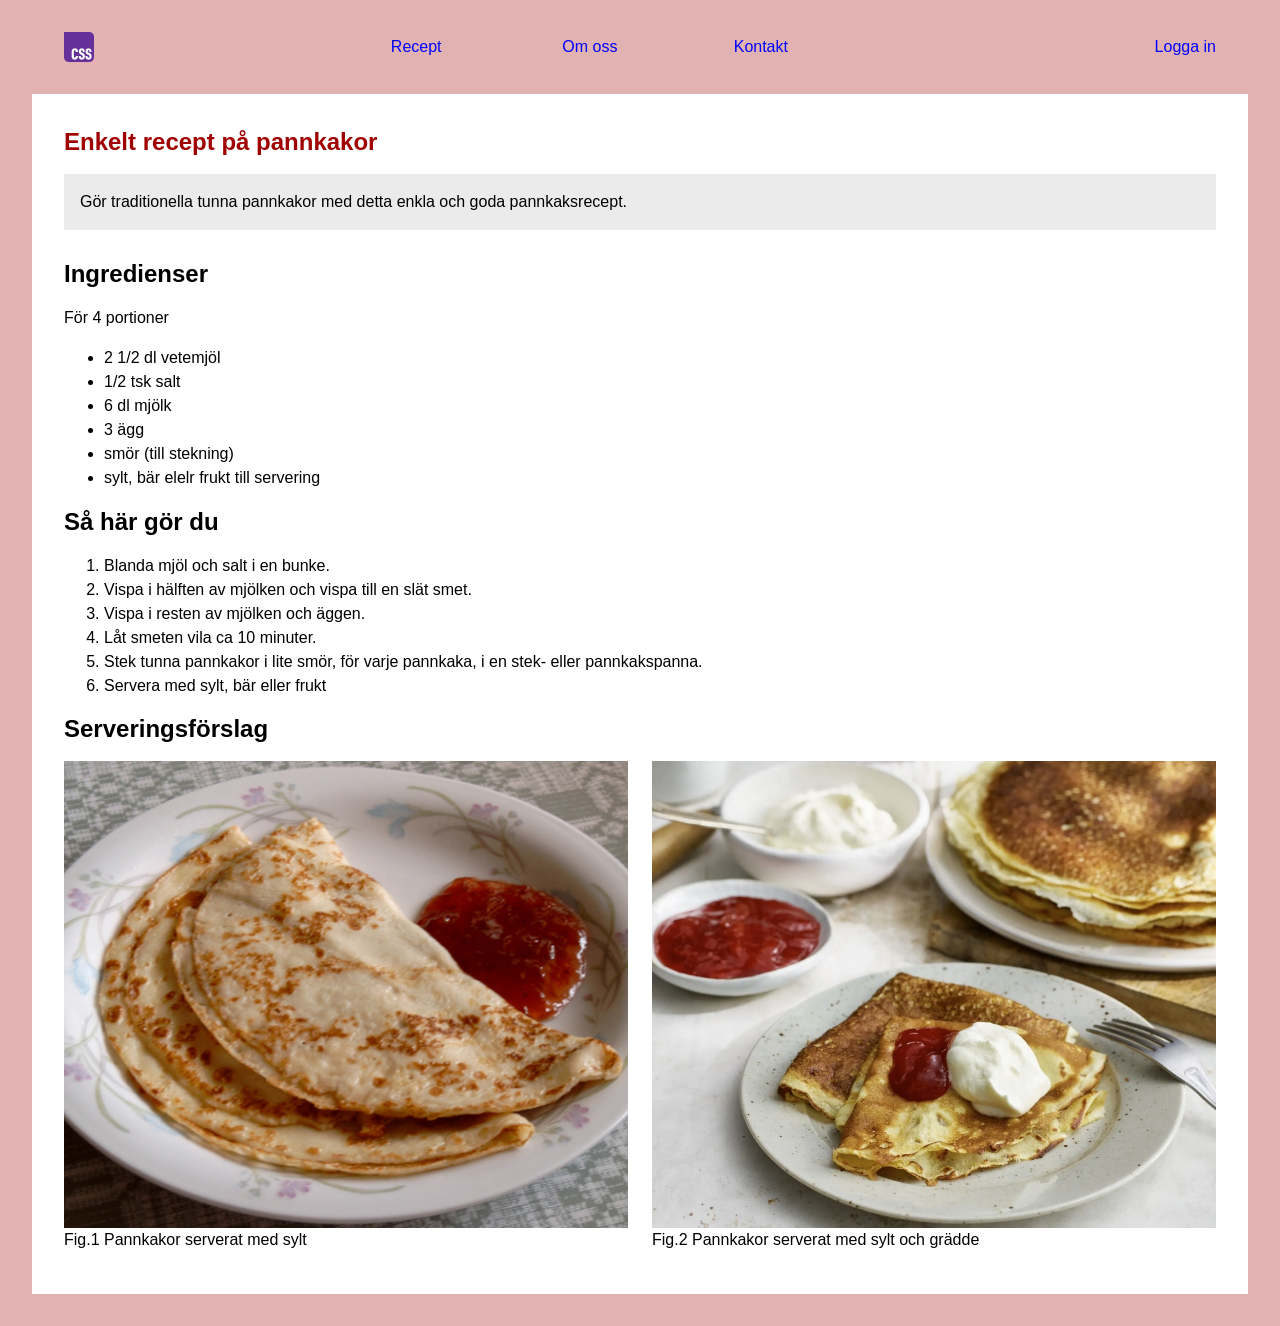
==== index.html @ 302420de "use swedish aria label" ====
<!doctype html>
<html lang="en">
	<head>
		<meta charset="UTF-8" />
		<meta name="viewport" content="width=device-width, initial-scale=1.0" />
		<title>Pannkakor recept</title>
		<link rel="stylesheet" href="./styles/_reset.css" />
		<link rel="stylesheet" href="./styles/_layout.css" />
		<link rel="stylesheet" href="./styles/home.css" />
	</head>
	<body>
		<header class="header-main">
			<!-- Navigation menu -->
			<nav>
				<ul class="header-main__nav">
					<li>
						<a href="/index.html">
							<!-- Logo image, redirects to home page -->
							<figure class="header-main__logo-figure">
								<img
									src="/images/Official_CSS_Logo.png"
									width="100%"
									alt="CSS Logo"
								/>
							</figure>
						</a>
					</li>
					<li><a href="/recept.html">Recept</a></li>
					<li><a href="/about.html">Om oss</a></li>
					<li><a href="/kontakt.html">Kontakt</a></li>
					<li class="header-main__nav-login-link">
						<a href="#">Logga in</a>
					</li>
				</ul>
			</nav>
		</header>
		<main>
			<content class="content-container-outer">
				<div class="content-container">
					<section role="contentinfo" aria-label="recept instruktioner">
						<header class="recipe-header">
							<h1 class="recipe-header__title">Enkelt recept på pannkakor</h1>
							<p class="recipe-header__subtitle">
								Gör traditionella tunna pannkakor med detta enkla och goda
								pannkaksrecept.
							</p>
						</header>
						<section
							class="recipe-ingredients"
							role="contentinfo"
							aria-label="ingredienser"
						>
							<h2>Ingredienser</h2>
							<p>För 4 portioner</p>
							<ul>
								<li>2 1/2 dl vetemjöl</li>
								<li>1/2 tsk salt</li>
								<li>6 dl mjölk</li>
								<li>3 ägg</li>
								<li>smör (till stekning)</li>
								<li>sylt, bär elelr frukt till servering</li>
							</ul>
						</section>
						<section
							class="recipe-instructions"
							role="contentinfo"
							aria-label="instruktioner"
						>
							<h2>Så här gör du</h2>
							<ol>
								<li>Blanda mjöl och salt i en bunke.</li>
								<li>Vispa i hälften av mjölken och vispa till en slät smet.</li>
								<li>Vispa i resten av mjölken och äggen.</li>
								<li>Låt smeten vila ca 10 minuter.</li>
								<li>
									Stek tunna pannkakor i lite smör, för varje pannkaka, i en
									stek- eller pannkakspanna.
								</li>
								<li>Servera med sylt, bär eller frukt</li>
							</ol>
						</section>
						<section
							class="recipe-plating-suggestion"
							role="contentinfo"
							aria-label="serveringsforslag"
						>
							<h2>Serveringsförslag</h2>
							<div class="recipe-plating-suggestion__image-container">
								<figure class="recipe-plating-suggestion__figure">
									<img
										class="recipe-plating-suggestion__plating-image"
										src="./images/pannkakor_sylt.jpg"
										height="467px"
										width="100%"
										alt="pannkakor med sylt"
									/>
									<figcaption>Fig.1 Pannkakor serverat med sylt</figcaption>
								</figure>
								<figure class="recipe-plating-suggestion__figure">
									<img
										class="recipe-plating-suggestion__plating-image"
										src="./images/pannkakor_sylt_och_gradde.jpg"
										height="467px"
										width="100%"
										alt="pannkakor med sylt och grädde"
									/>

									<figcaption>
										Fig.2 Pannkakor serverat med sylt och grädde
									</figcaption>
								</figure>
							</div>
						</section>
					</section>
				</div>
			</content>
		</main>
	</body>
</html>
---- styles/_layout.css ----
body {
	/* Set max-width and center content */
	max-width: 1280px;
	margin-inline: auto;
	margin-block: auto;
}

.header-main {
	margin-inline: 2rem;
	margin-block: 2rem;
	padding-inline-start: var(--default-padding);
	padding-inline-end: var(--default-padding);

	.header-main__nav-login-link {
		text-align: right;
	}

	.header-main__nav {
		display: flex;
		flex-direction: row;
		justify-content: space-between;
		align-items: center;
		list-style-type: none;
		padding-left: 0px;
		a {
			color: blue;
			text-decoration: none;
		}
		a:visited {
			color: blue;
		}
	}
	.header-main__nav {
		li {
			flex: 1;
		}
		li:first-of-type {
			flex: 2;
		}
		li:last-of-type {
			flex: 2;
		}
		gap: 1rem;
	}

	.header-main__logo-figure {
		margin-inline: 0px;
		margin-block: 0px;
		width: 30px;
	}
}

.header-img {
	object-fit: cover;
}

.header-img {
	object-fit: cover;
}

main {
	margin-inline: 2rem;
	margin-block: 2rem;
}

.content-container-outer {
	display: flex;
	flex-direction: column;
	justify-content: center;
	align-items: center;
	margin-block-start: var(--default-margin-vertical);
	margin-block-end: var(--default-margin-vertical);
}

.content-container {
	padding-inline: var(--default-padding);
	padding-block: var(--default-padding);
	padding-block-start: 1rem;
	background-color: white;
	min-height: 1200px;
	width: 100%;
}

@media (max-width: 768px) {
	.header-main {
		.header-main__nav {
			flex-direction: column;
			align-items: stretch;
			display: grid;
			grid-template-columns: 2fr 2fr;
			align-items: center;
		}
		.header-main__nav-login-link {
			text-align: left;
		}
	}
}
---- styles/home.css ----
.recipe-header {
	.recipe-header__title {
		color: var(--primary-heading-color);
	}

	.recipe-header__subtitle {
		background-color: #ebebeb;
		padding-inline: 1rem;
		padding-block: 1rem;
		margin-block-end: 2rem;
	}
}

.recipe-plating-suggestion {
	.recipe-plating-suggestion__figure {
		width: 50%;
		margin-inline: 0px;
		margin-block: 0px;
	}
	.recipe-plating-suggestion__plating-image {
		object-fit: cover;
	}
	.recipe-plating-suggestion__image-container {
		display: flex;
		gap: 1.5rem;
	}
}

@media (max-width: 768px) {
	.recipe-plating-suggestion {
		.recipe-plating-suggestion__image-container {
			flex-direction: column;
		}
		.recipe-plating-suggestion__figure {
			width: 100%;
		}
	}
}
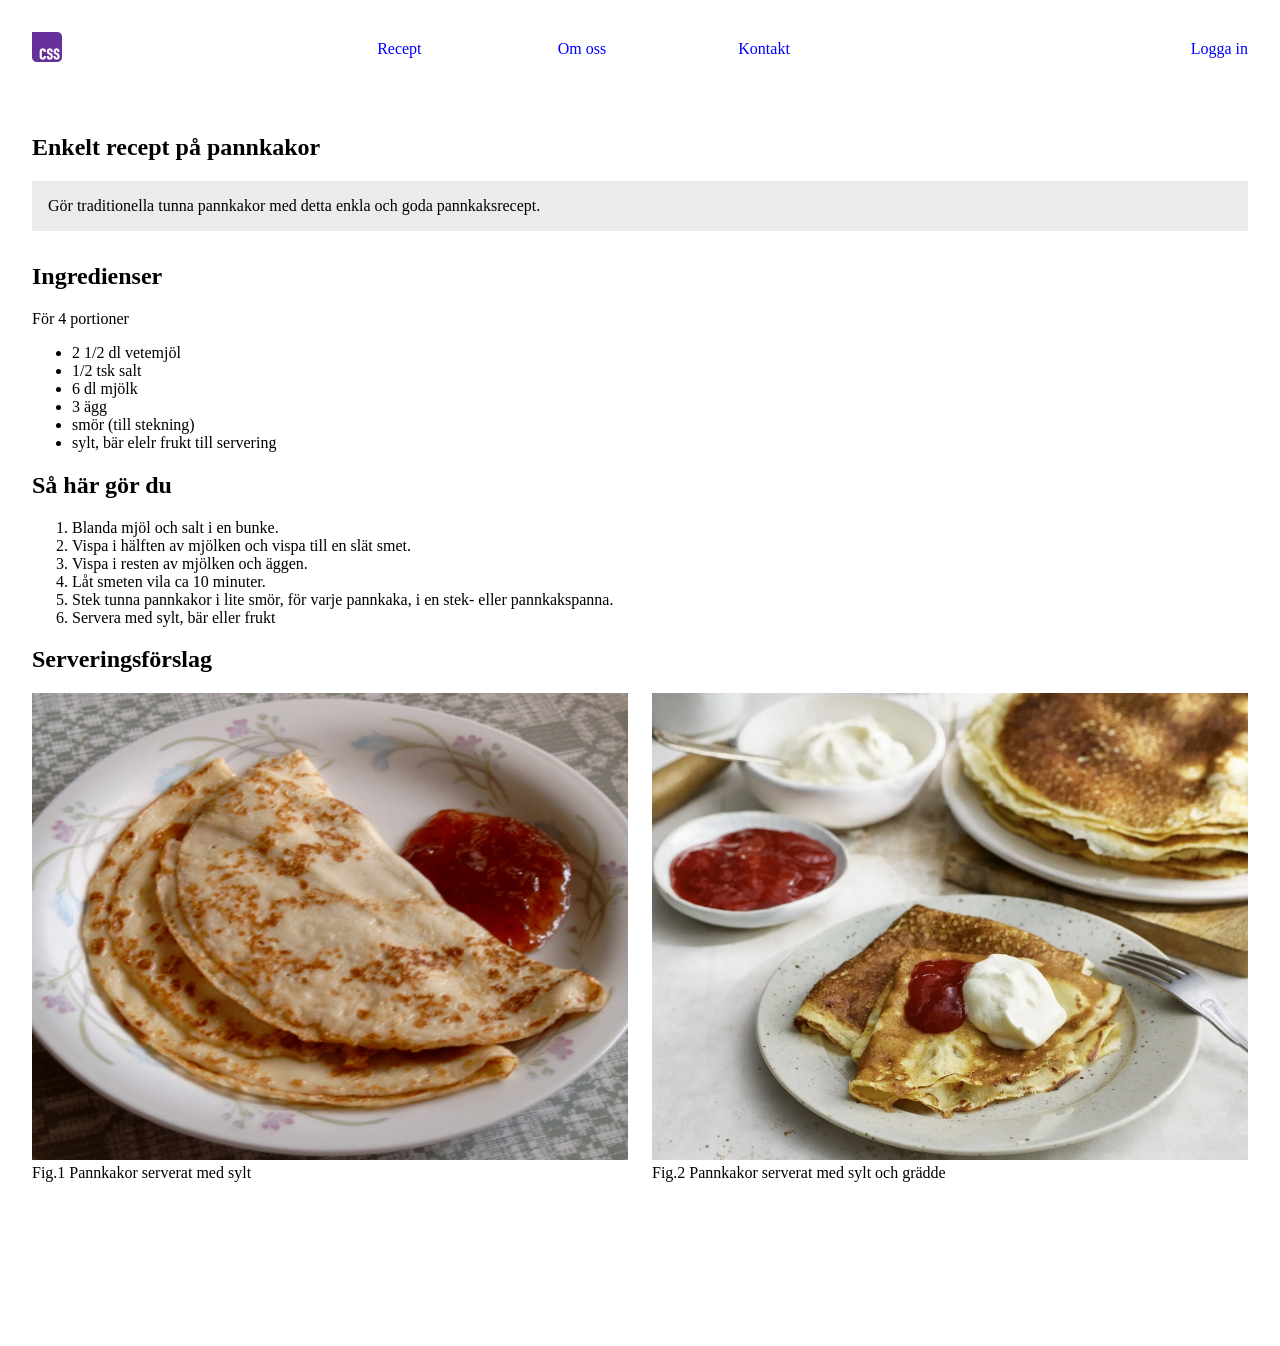
==== commit faf2fdb7: "Update index.html Try root url" ====
--- a/index.html
+++ b/index.html
@@ -4,7 +4,7 @@
 		<meta charset="UTF-8" />
 		<meta name="viewport" content="width=device-width, initial-scale=1.0" />
 		<title>Pannkakor recept</title>
-		<link rel="stylesheet" href="./styles/_reset.css" />
+		<link rel="stylesheet" href="{{ root_url }}/styles/_reset.css" />
 		<link rel="stylesheet" href="./styles/_layout.css" />
 		<link rel="stylesheet" href="./styles/home.css" />
 	</head>
--- a/styles/_layout.css
+++ b/styles/_layout.css
@@ -21,7 +21,7 @@
 		justify-content: space-between;
 		align-items: center;
 		list-style-type: none;
-		padding-left: 0px;
+		padding-inline-start: 0px;
 		a {
 			color: blue;
 			text-decoration: none;
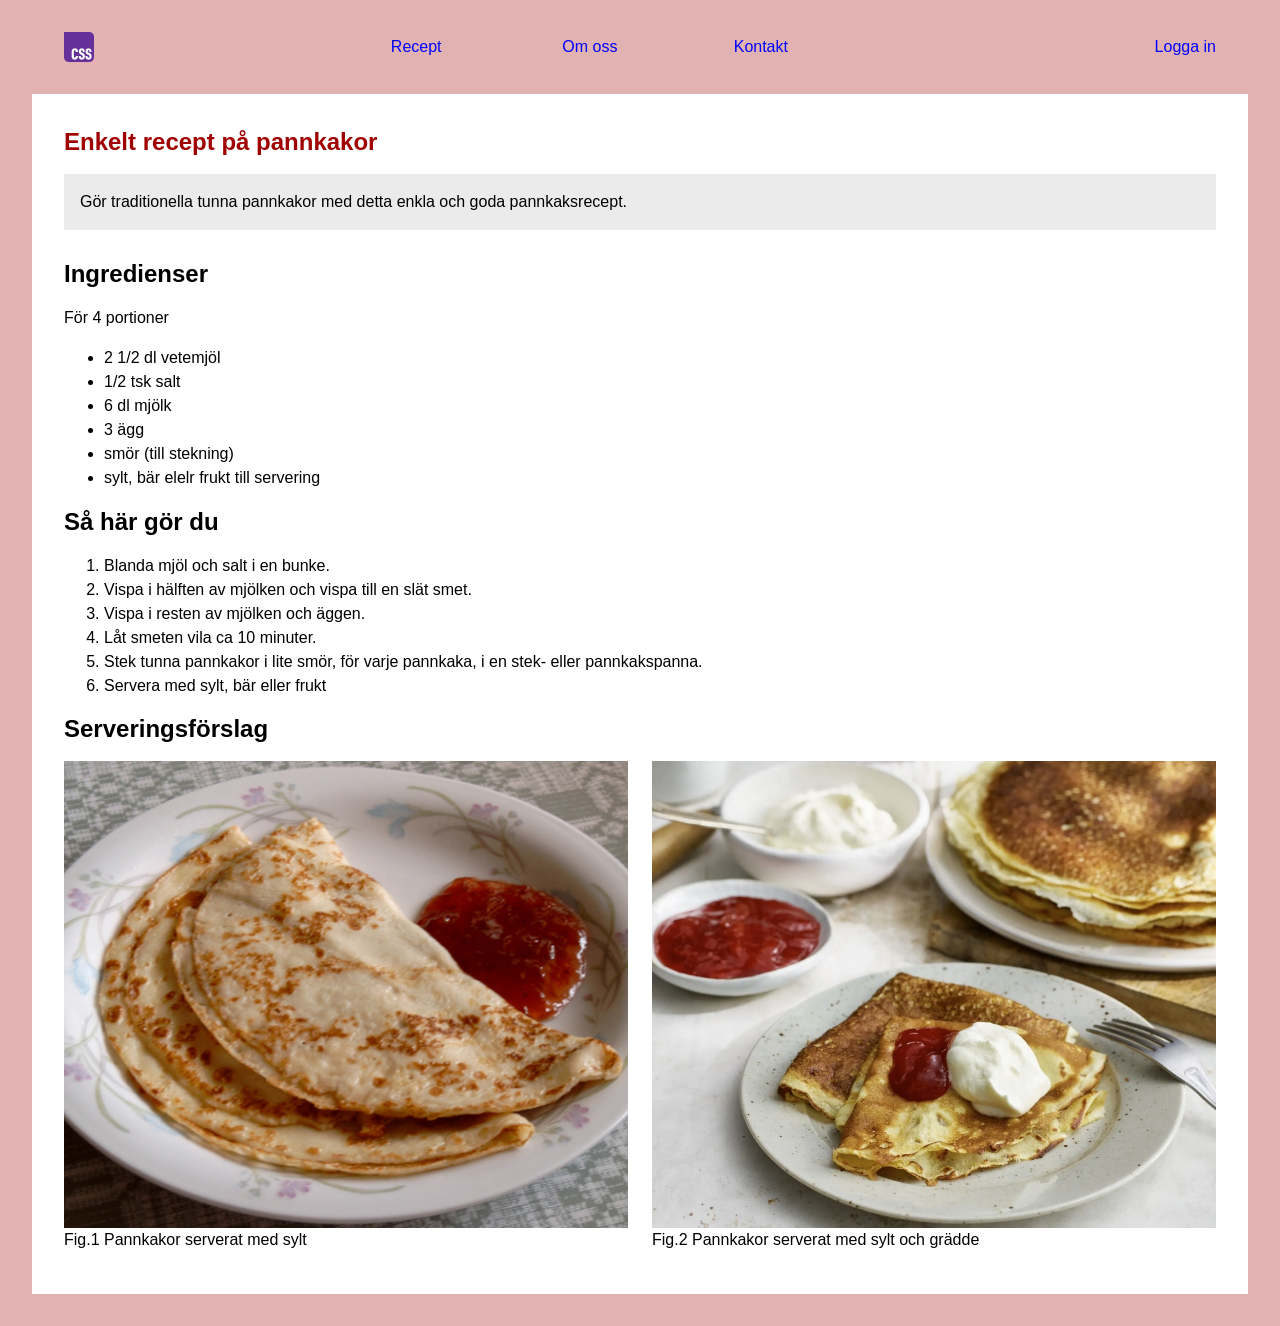
==== commit 14c12e85: "change relative path back for css" ====
--- a/index.html
+++ b/index.html
@@ -1,119 +1,97 @@
 <!doctype html>
 <html lang="en">
-	<head>
-		<meta charset="UTF-8" />
-		<meta name="viewport" content="width=device-width, initial-scale=1.0" />
-		<title>Pannkakor recept</title>
-		<link rel="stylesheet" href="{{ root_url }}/styles/_reset.css" />
-		<link rel="stylesheet" href="./styles/_layout.css" />
-		<link rel="stylesheet" href="./styles/home.css" />
-	</head>
-	<body>
-		<header class="header-main">
-			<!-- Navigation menu -->
-			<nav>
-				<ul class="header-main__nav">
-					<li>
-						<a href="/index.html">
-							<!-- Logo image, redirects to home page -->
-							<figure class="header-main__logo-figure">
-								<img
-									src="/images/Official_CSS_Logo.png"
-									width="100%"
-									alt="CSS Logo"
-								/>
+
+<head>
+	<meta charset="UTF-8" />
+	<meta name="viewport" content="width=device-width, initial-scale=1.0" />
+	<title>Pannkakor recept</title>
+	<link rel="stylesheet" href="./styles/_reset.css" />
+	<link rel="stylesheet" href="./styles/_layout.css" />
+	<link rel="stylesheet" href="./styles/home.css" />
+</head>
+
+<body>
+	<header class="header-main">
+		<!-- Navigation menu -->
+		<nav>
+			<ul class="header-main__nav">
+				<li>
+					<a href="/index.html">
+						<!-- Logo image, redirects to home page -->
+						<figure class="header-main__logo-figure">
+							<img src="/images/Official_CSS_Logo.png" width="100%" alt="CSS Logo" />
+						</figure>
+					</a>
+				</li>
+				<li><a href="/recept.html">Recept</a></li>
+				<li><a href="/about.html">Om oss</a></li>
+				<li><a href="/kontakt.html">Kontakt</a></li>
+				<li class="header-main__nav-login-link">
+					<a href="#">Logga in</a>
+				</li>
+			</ul>
+		</nav>
+	</header>
+	<main>
+		<content class="content-container-outer">
+			<div class="content-container">
+				<section role="contentinfo" aria-label="recept instruktioner">
+					<header class="recipe-header">
+						<h1 class="recipe-header__title">Enkelt recept på pannkakor</h1>
+						<p class="recipe-header__subtitle">
+							Gör traditionella tunna pannkakor med detta enkla och goda
+							pannkaksrecept.
+						</p>
+					</header>
+					<section class="recipe-ingredients" role="contentinfo" aria-label="ingredienser">
+						<h2>Ingredienser</h2>
+						<p>För 4 portioner</p>
+						<ul>
+							<li>2 1/2 dl vetemjöl</li>
+							<li>1/2 tsk salt</li>
+							<li>6 dl mjölk</li>
+							<li>3 ägg</li>
+							<li>smör (till stekning)</li>
+							<li>sylt, bär elelr frukt till servering</li>
+						</ul>
+					</section>
+					<section class="recipe-instructions" role="contentinfo" aria-label="instruktioner">
+						<h2>Så här gör du</h2>
+						<ol>
+							<li>Blanda mjöl och salt i en bunke.</li>
+							<li>Vispa i hälften av mjölken och vispa till en slät smet.</li>
+							<li>Vispa i resten av mjölken och äggen.</li>
+							<li>Låt smeten vila ca 10 minuter.</li>
+							<li>
+								Stek tunna pannkakor i lite smör, för varje pannkaka, i en
+								stek- eller pannkakspanna.
+							</li>
+							<li>Servera med sylt, bär eller frukt</li>
+						</ol>
+					</section>
+					<section class="recipe-plating-suggestion" role="contentinfo" aria-label="serveringsforslag">
+						<h2>Serveringsförslag</h2>
+						<div class="recipe-plating-suggestion__image-container">
+							<figure class="recipe-plating-suggestion__figure">
+								<img class="recipe-plating-suggestion__plating-image" src="./images/pannkakor_sylt.jpg"
+									height="467px" width="100%" alt="pannkakor med sylt" />
+								<figcaption>Fig.1 Pannkakor serverat med sylt</figcaption>
 							</figure>
-						</a>
-					</li>
-					<li><a href="/recept.html">Recept</a></li>
-					<li><a href="/about.html">Om oss</a></li>
-					<li><a href="/kontakt.html">Kontakt</a></li>
-					<li class="header-main__nav-login-link">
-						<a href="#">Logga in</a>
-					</li>
-				</ul>
-			</nav>
-		</header>
-		<main>
-			<content class="content-container-outer">
-				<div class="content-container">
-					<section role="contentinfo" aria-label="recept instruktioner">
-						<header class="recipe-header">
-							<h1 class="recipe-header__title">Enkelt recept på pannkakor</h1>
-							<p class="recipe-header__subtitle">
-								Gör traditionella tunna pannkakor med detta enkla och goda
-								pannkaksrecept.
-							</p>
-						</header>
-						<section
-							class="recipe-ingredients"
-							role="contentinfo"
-							aria-label="ingredienser"
-						>
-							<h2>Ingredienser</h2>
-							<p>För 4 portioner</p>
-							<ul>
-								<li>2 1/2 dl vetemjöl</li>
-								<li>1/2 tsk salt</li>
-								<li>6 dl mjölk</li>
-								<li>3 ägg</li>
-								<li>smör (till stekning)</li>
-								<li>sylt, bär elelr frukt till servering</li>
-							</ul>
-						</section>
-						<section
-							class="recipe-instructions"
-							role="contentinfo"
-							aria-label="instruktioner"
-						>
-							<h2>Så här gör du</h2>
-							<ol>
-								<li>Blanda mjöl och salt i en bunke.</li>
-								<li>Vispa i hälften av mjölken och vispa till en slät smet.</li>
-								<li>Vispa i resten av mjölken och äggen.</li>
-								<li>Låt smeten vila ca 10 minuter.</li>
-								<li>
-									Stek tunna pannkakor i lite smör, för varje pannkaka, i en
-									stek- eller pannkakspanna.
-								</li>
-								<li>Servera med sylt, bär eller frukt</li>
-							</ol>
-						</section>
-						<section
-							class="recipe-plating-suggestion"
-							role="contentinfo"
-							aria-label="serveringsforslag"
-						>
-							<h2>Serveringsförslag</h2>
-							<div class="recipe-plating-suggestion__image-container">
-								<figure class="recipe-plating-suggestion__figure">
-									<img
-										class="recipe-plating-suggestion__plating-image"
-										src="./images/pannkakor_sylt.jpg"
-										height="467px"
-										width="100%"
-										alt="pannkakor med sylt"
-									/>
-									<figcaption>Fig.1 Pannkakor serverat med sylt</figcaption>
-								</figure>
-								<figure class="recipe-plating-suggestion__figure">
-									<img
-										class="recipe-plating-suggestion__plating-image"
-										src="./images/pannkakor_sylt_och_gradde.jpg"
-										height="467px"
-										width="100%"
-										alt="pannkakor med sylt och grädde"
-									/>
+							<figure class="recipe-plating-suggestion__figure">
+								<img class="recipe-plating-suggestion__plating-image"
+									src="./images/pannkakor_sylt_och_gradde.jpg" height="467px" width="100%"
+									alt="pannkakor med sylt och grädde" />
 
-									<figcaption>
-										Fig.2 Pannkakor serverat med sylt och grädde
-									</figcaption>
-								</figure>
-							</div>
-						</section>
+								<figcaption>
+									Fig.2 Pannkakor serverat med sylt och grädde
+								</figcaption>
+							</figure>
+						</div>
 					</section>
-				</div>
-			</content>
-		</main>
-	</body>
-</html>
+				</section>
+			</div>
+		</content>
+	</main>
+</body>
+
+</html>
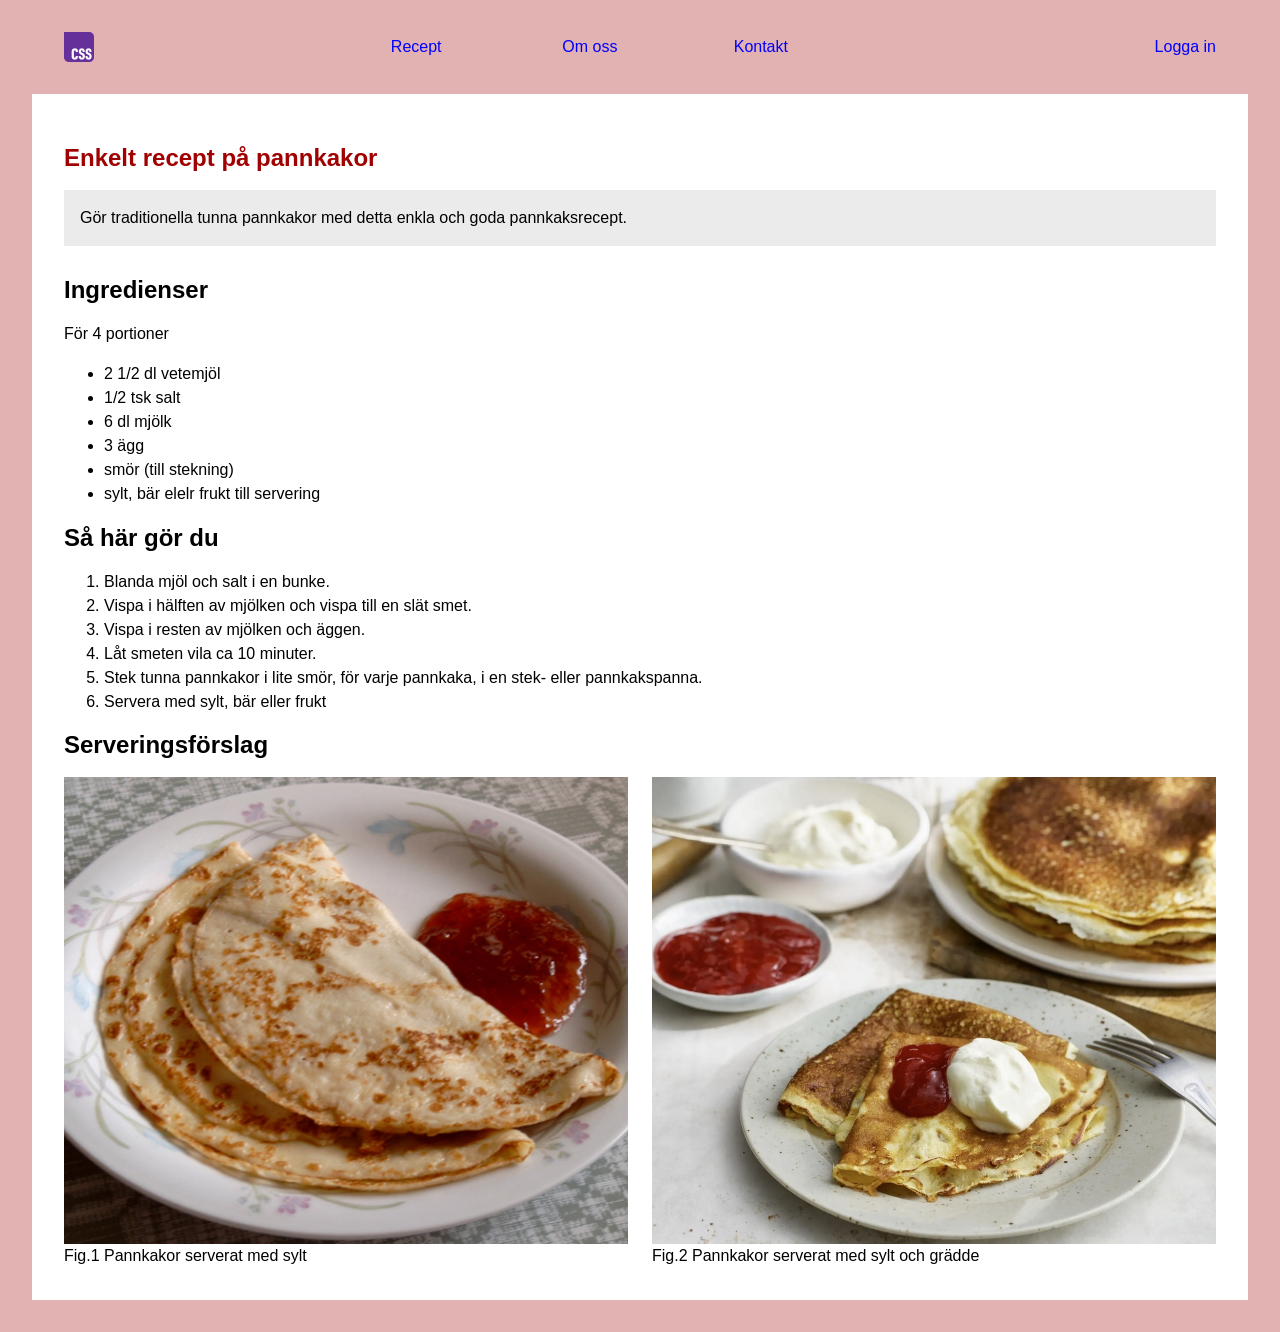
==== commit 2cfab32c: "remove inner container and move styles to outer container also change html title" ====
--- a/index.html
+++ b/index.html
@@ -1,40 +1,41 @@
 <!doctype html>
 <html lang="en">
-
-<head>
-	<meta charset="UTF-8" />
-	<meta name="viewport" content="width=device-width, initial-scale=1.0" />
-	<title>Pannkakor recept</title>
-	<link rel="stylesheet" href="./styles/_reset.css" />
-	<link rel="stylesheet" href="./styles/_layout.css" />
-	<link rel="stylesheet" href="./styles/home.css" />
-</head>
-
-<body>
-	<header class="header-main">
-		<!-- Navigation menu -->
-		<nav>
-			<ul class="header-main__nav">
-				<li>
-					<a href="/index.html">
-						<!-- Logo image, redirects to home page -->
-						<figure class="header-main__logo-figure">
-							<img src="/images/Official_CSS_Logo.png" width="100%" alt="CSS Logo" />
-						</figure>
-					</a>
-				</li>
-				<li><a href="/recept.html">Recept</a></li>
-				<li><a href="/about.html">Om oss</a></li>
-				<li><a href="/kontakt.html">Kontakt</a></li>
-				<li class="header-main__nav-login-link">
-					<a href="#">Logga in</a>
-				</li>
-			</ul>
-		</nav>
-	</header>
-	<main>
-		<content class="content-container-outer">
-			<div class="content-container">
+	<head>
+		<meta charset="UTF-8" />
+		<meta name="viewport" content="width=device-width, initial-scale=1.0" />
+		<title>Tradiditionella pannkakor recept</title>
+		<link rel="stylesheet" href="./styles/_reset.css" />
+		<link rel="stylesheet" href="./styles/_layout.css" />
+		<link rel="stylesheet" href="./styles/home.css" />
+	</head>
+	<body>
+		<header class="header-main">
+			<!-- Navigation menu -->
+			<nav>
+				<ul class="header-main__nav">
+					<li>
+						<a href="/index.html">
+							<!-- Logo image, redirects to home page -->
+							<figure class="header-main__logo-figure">
+								<img
+									src="/images/Official_CSS_Logo.png"
+									width="100%"
+									alt="CSS Logo"
+								/>
+							</figure>
+						</a>
+					</li>
+					<li><a href="/recept.html">Recept</a></li>
+					<li><a href="/about.html">Om oss</a></li>
+					<li><a href="/kontakt.html">Kontakt</a></li>
+					<li class="header-main__nav-login-link">
+						<a href="#">Logga in</a>
+					</li>
+				</ul>
+			</nav>
+		</header>
+		<main>
+			<content class="content-container">
 				<section role="contentinfo" aria-label="recept instruktioner">
 					<header class="recipe-header">
 						<h1 class="recipe-header__title">Enkelt recept på pannkakor</h1>
@@ -43,7 +44,11 @@
 							pannkaksrecept.
 						</p>
 					</header>
-					<section class="recipe-ingredients" role="contentinfo" aria-label="ingredienser">
+					<section
+						class="recipe-ingredients"
+						role="contentinfo"
+						aria-label="ingredienser"
+					>
 						<h2>Ingredienser</h2>
 						<p>För 4 portioner</p>
 						<ul>
@@ -55,7 +60,11 @@
 							<li>sylt, bär elelr frukt till servering</li>
 						</ul>
 					</section>
-					<section class="recipe-instructions" role="contentinfo" aria-label="instruktioner">
+					<section
+						class="recipe-instructions"
+						role="contentinfo"
+						aria-label="instruktioner"
+					>
 						<h2>Så här gör du</h2>
 						<ol>
 							<li>Blanda mjöl och salt i en bunke.</li>
@@ -63,24 +72,37 @@
 							<li>Vispa i resten av mjölken och äggen.</li>
 							<li>Låt smeten vila ca 10 minuter.</li>
 							<li>
-								Stek tunna pannkakor i lite smör, för varje pannkaka, i en
-								stek- eller pannkakspanna.
+								Stek tunna pannkakor i lite smör, för varje pannkaka, i en stek-
+								eller pannkakspanna.
 							</li>
 							<li>Servera med sylt, bär eller frukt</li>
 						</ol>
 					</section>
-					<section class="recipe-plating-suggestion" role="contentinfo" aria-label="serveringsforslag">
+					<section
+						class="recipe-plating-suggestion"
+						role="contentinfo"
+						aria-label="serveringsforslag"
+					>
 						<h2>Serveringsförslag</h2>
 						<div class="recipe-plating-suggestion__image-container">
 							<figure class="recipe-plating-suggestion__figure">
-								<img class="recipe-plating-suggestion__plating-image" src="./images/pannkakor_sylt.jpg"
-									height="467px" width="100%" alt="pannkakor med sylt" />
+								<img
+									class="recipe-plating-suggestion__plating-image"
+									src="./images/pannkakor_sylt.jpg"
+									height="467px"
+									width="100%"
+									alt="pannkakor med sylt"
+								/>
 								<figcaption>Fig.1 Pannkakor serverat med sylt</figcaption>
 							</figure>
 							<figure class="recipe-plating-suggestion__figure">
-								<img class="recipe-plating-suggestion__plating-image"
-									src="./images/pannkakor_sylt_och_gradde.jpg" height="467px" width="100%"
-									alt="pannkakor med sylt och grädde" />
+								<img
+									class="recipe-plating-suggestion__plating-image"
+									src="./images/pannkakor_sylt_och_gradde.jpg"
+									height="467px"
+									width="100%"
+									alt="pannkakor med sylt och grädde"
+								/>
 
 								<figcaption>
 									Fig.2 Pannkakor serverat med sylt och grädde
@@ -89,9 +111,7 @@
 						</div>
 					</section>
 				</section>
-			</div>
-		</content>
-	</main>
-</body>
-
-</html>+			</content>
+		</main>
+	</body>
+</html>
--- a/styles/_layout.css
+++ b/styles/_layout.css
@@ -61,24 +61,18 @@
 main {
 	margin-inline: 2rem;
 	margin-block: 2rem;
-}
-
-.content-container-outer {
-	display: flex;
-	flex-direction: column;
-	justify-content: center;
-	align-items: center;
-	margin-block-start: var(--default-margin-vertical);
-	margin-block-end: var(--default-margin-vertical);
+	background-color: white;
 }
 
 .content-container {
+	display: flex;
+	flex-direction: column;
+	align-items: flex-start;
+	margin-block-start: var(--default-margin-vertical);
+	margin-block-end: var(--default-margin-vertical);
 	padding-inline: var(--default-padding);
 	padding-block: var(--default-padding);
-	padding-block-start: 1rem;
-	background-color: white;
 	min-height: 1200px;
-	width: 100%;
 }
 
 @media (max-width: 768px) {
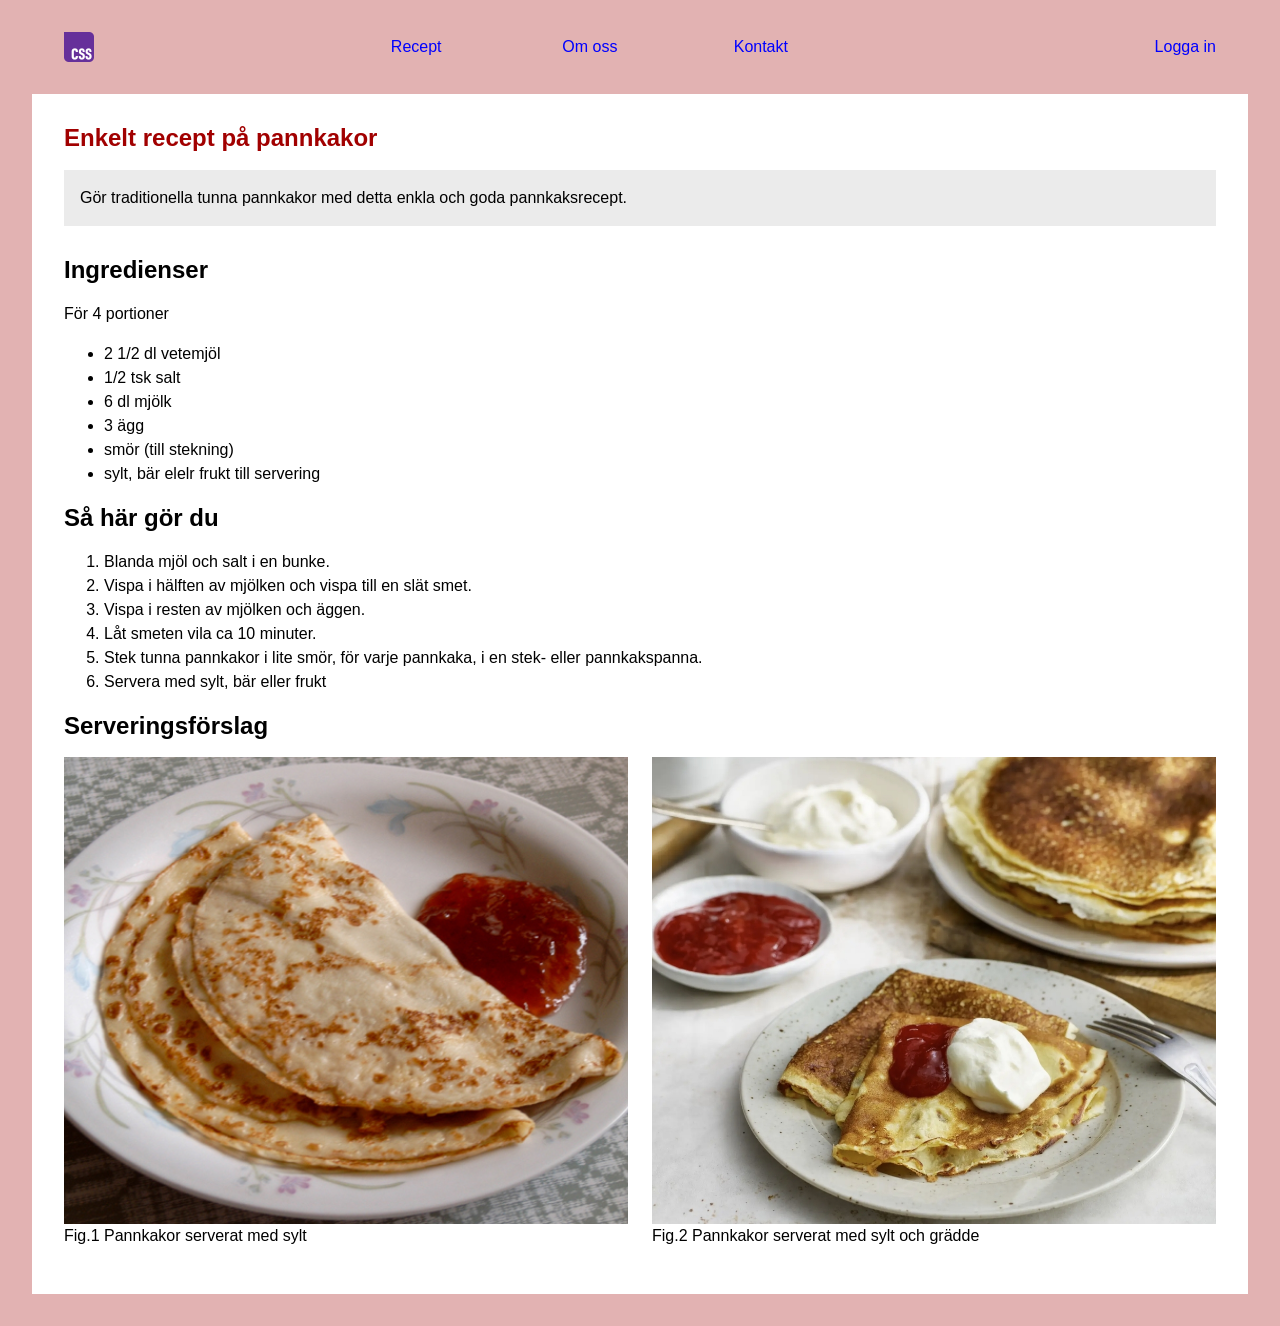
==== commit 9816cf0d: "create contact page with contact form and  add globals file for reusable styles like button styles" ====
--- a/index.html
+++ b/index.html
@@ -6,6 +6,8 @@
 		<title>Tradiditionella pannkakor recept</title>
 		<link rel="stylesheet" href="./styles/_reset.css" />
 		<link rel="stylesheet" href="./styles/_layout.css" />
+		<link rel="stylesheet" href="./styles/_reset.css" />
+		<link rel="stylesheet" href="./styles/globals.css" />
 		<link rel="stylesheet" href="./styles/home.css" />
 	</head>
 	<body>
--- a/styles/globals.css
+++ b/styles/globals.css
@@ -0,0 +1,8 @@
+:root {
+	/* btn-primary */
+	--btn-primary-padding: 0.8rem;
+	--btn-primary-color: #008cba;
+	--btn-primary-textColor: white;
+	--btn-primary-borderRadius: 4px;
+	--btn-primary-border: 0px;
+}
--- a/styles/home.css
+++ b/styles/home.css
@@ -1,6 +1,7 @@
 .recipe-header {
 	.recipe-header__title {
 		color: var(--primary-heading-color);
+		margin-top: 0px;
 	}
 
 	.recipe-header__subtitle {
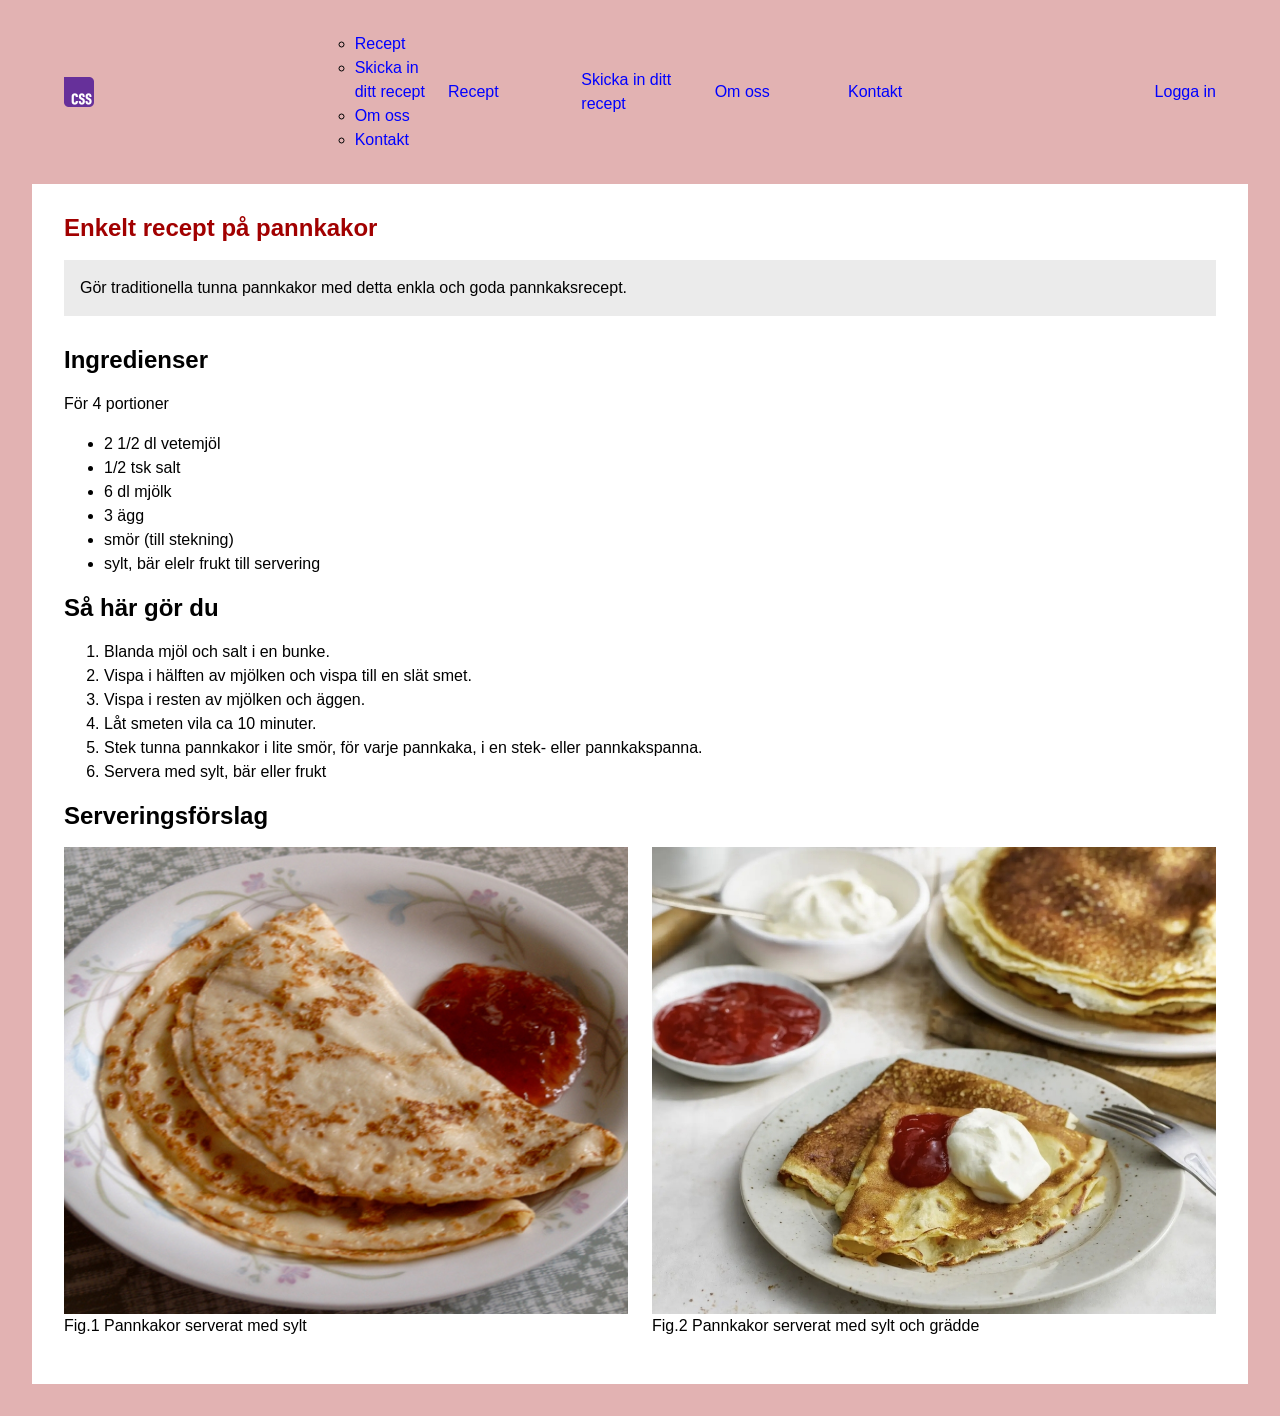
==== commit 7701404f: "remove flex-grow from nav and instead use separate navbar for responsive view" ====
--- a/index.html
+++ b/index.html
@@ -27,9 +27,28 @@
 							</figure>
 						</a>
 					</li>
-					<li><a href="/recept.html">Recept</a></li>
-					<li><a href="/about.html">Om oss</a></li>
-					<li><a href="/kontakt.html">Kontakt</a></li>
+					<li class="header-main__nav-submenu">
+						<ul>
+							<li><a href="/recept.html">Recept</a></li>
+							<li>
+								<a href="/skicka-in-recept.html">Skicka in ditt recept</a>
+							</li>
+							<li><a href="/about.html">Om oss</a></li>
+							<li><a href="/kontakt.html">Kontakt</a></li>
+						</ul>
+					</li>
+					<li class="header-main__submenu-responsive-list-item">
+						<a href="/recept.html">Recept</a>
+					</li>
+					<li class="header-main__submenu-responsive-list-item">
+						<a href="/skicka-in-recept.html">Skicka in ditt recept</a>
+					</li>
+					<li class="header-main__submenu-responsive-list-item">
+						<a href="/about.html">Om oss</a>
+					</li>
+					<li class="header-main__submenu-responsive-list-item">
+						<a href="/kontakt.html">Kontakt</a>
+					</li>
 					<li class="header-main__nav-login-link">
 						<a href="#">Logga in</a>
 					</li>
--- a/styles/globals.css
+++ b/styles/globals.css
@@ -1,8 +1,8 @@
 :root {
 	/* btn-primary */
 	--btn-primary-padding: 0.8rem;
-	--btn-primary-color: #008cba;
-	--btn-primary-textColor: white;
+	--btn-primary-bgColor: #6700ff;
 	--btn-primary-borderRadius: 4px;
 	--btn-primary-border: 0px;
+	--btn-primary-textColor: white;
 }
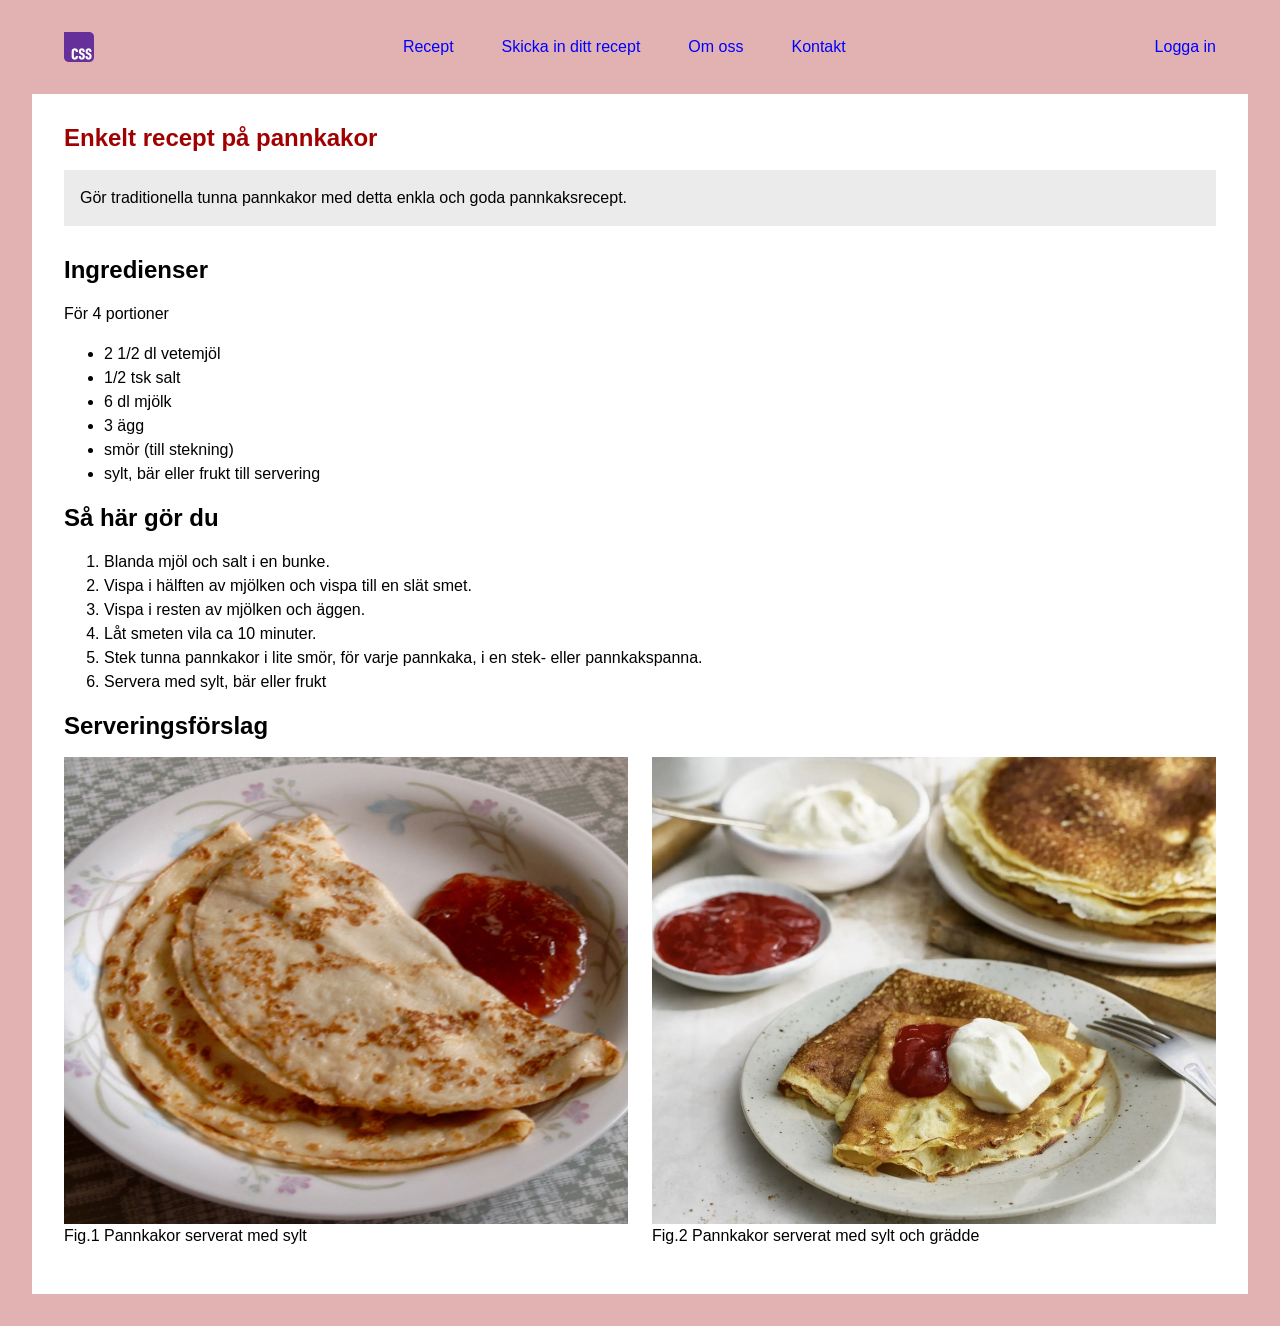
==== commit 73bf0172: "Fix typo" ====
--- a/index.html
+++ b/index.html
@@ -78,7 +78,7 @@
 							<li>6 dl mjölk</li>
 							<li>3 ägg</li>
 							<li>smör (till stekning)</li>
-							<li>sylt, bär elelr frukt till servering</li>
+							<li>sylt, bär eller frukt till servering</li>
 						</ul>
 					</section>
 					<section
--- a/styles/_layout.css
+++ b/styles/_layout.css
@@ -31,16 +31,17 @@
 		}
 	}
 	.header-main__nav {
-		li {
-			flex: 1;
+		.header-main__nav-submenu {
+			ul {
+				display: flex;
+				list-style: none;
+				gap: 3rem;
+				padding: 0px;
+			}
 		}
-		li:first-of-type {
-			flex: 2;
+		.header-main__submenu-responsive-list-item {
+			display: none;
 		}
-		li:last-of-type {
-			flex: 2;
-		}
-		gap: 1rem;
 	}
 
 	.header-main__logo-figure {
@@ -79,10 +80,17 @@
 	.header-main {
 		.header-main__nav {
 			flex-direction: column;
-			align-items: stretch;
+			align-items: flex-start;
 			display: grid;
 			grid-template-columns: 2fr 2fr;
+			gap: 1rem;
 			align-items: center;
+			.header-main__submenu-responsive-list-item {
+				display: block;
+			}
+			.header-main__nav-submenu {
+				display: none;
+			}
 		}
 		.header-main__nav-login-link {
 			text-align: left;
